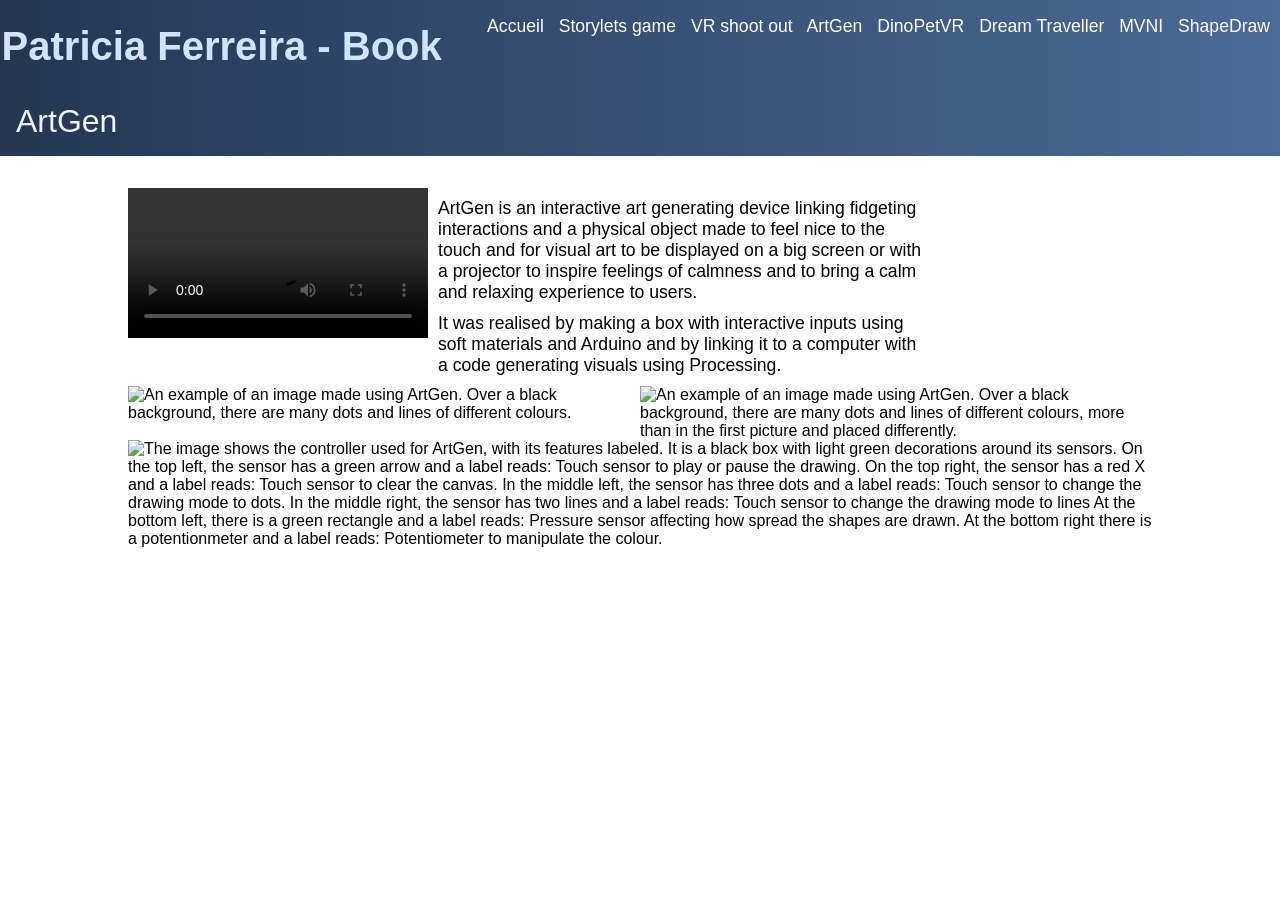
==== Projets/artGen.html @ 6ca0bab5 "added project html" ====
<!DOCTYPE html>
<html lang="fr">
    <head>
        <meta charset="utf-8">
        <title>ArtGen</title>
        <link href="../style.css" rel="stylesheet">
    </head>


    <body>
        <header>
            <a href="../index.html"><h1>Patricia Ferreira - Book</h1></a>
            <nav>
                <a href="../index.html">Accueil</a>
                <a href="storyletsGame.html">Storylets game</a>
                <a href="vrShootout.html">VR shoot out</a>
                <a href="artGen.html">ArtGen</a>
                <a href="dinoPetVR.html">DinoPetVR</a>
                <a href="dreamTraveller.html">Dream Traveller</a>
                <a href="mvni.html">MVNI</a>
                <a href="shapeDraw.html">ShapeDraw</a>
            </nav>
        </header>


        <main>
            <section class="titleSection">
                <h2>ArtGen</h2>
            </section>
            <section class="mainContent">
                <div>
                    <!--TODO caption-->
                    <video controls="controls" src="../Media/IxD_Movie.mp4" title="ArtGen video" 
                    alt="A video presentation of ArtGen showcasing its features and a few examples of the results obtained with it">
                    </video>
                </div>
                <div>
                    <p>
                        ArtGen is an interactive art generating device linking fidgeting interactions and a physical object made to feel nice to the touch and for visual art to be displayed on a big screen or with a projector to inspire feelings of calmness and to bring a calm and relaxing experience to users.
                    </p>
                    <p>
                        It was realised by making a box with interactive inputs using soft materials and Arduino and by linking it to a computer with a code generating visuals using Processing.
                    </p>
                </div>
                <div>
                    <img src="../Media/artgen1.png" title="ArtGen image 1"
                    alt="An example of an image made using ArtGen. Over a black background, there are many dots and lines of different colours.">
                </div>
                <div>
                    <img src="../Media/artgen2.png" title="ArtGen image 2"
                    alt="An example of an image made using ArtGen. Over a black background, there are many dots and lines of different colours, more than in the first picture and placed differently.">
                </div>
                <img src="../Media/artgenobj.png" title="ArtGen haptic object"
                alt="The image shows the controller used for ArtGen,  with its features labeled. It is a black box with light green decorations around its sensors. 
                On the top left, the sensor has a green arrow and a label reads: Touch sensor to play or pause the drawing.
                On the top right, the sensor has a red X and a label reads: Touch sensor to clear the canvas.
                In the middle left, the sensor has three dots and a label reads: Touch sensor to change the drawing mode to dots.
                In the middle right, the sensor has two lines and a label reads: Touch sensor to change the drawing mode to lines
                At the bottom left, there is a green rectangle and a label reads: Pressure sensor affecting how spread the shapes are drawn.
                At the bottom right there is a potentionmeter and a label reads: Potentiometer to manipulate the colour.">
            </section>
        </main>


        <footer>
           
        </footer>
    </body>
</html>
---- style.css ----
* {
  margin: 0;
}

header {
    padding-top: 1em;
    padding-bottom: 1em;
    display: flex;
    flex-direction: row;
    justify-content: space-between;
    padding-left: 0.1em;
}



body {
    font-family: 'Calibri', sans-serif;
    
}

p, nav {
    font-size: 1.1em;
}

h1 {
    font-size: 2.5em;
    color: #d1e4ff;
    padding-top: 0.2em;
    padding-bottom: 0.2em;
}

.titleSection, header{
    background: linear-gradient(90deg, #233752, #4b6a96);
    color: white;
}

header a {
    color: white;
    text-decoration: none;
    margin-right: 10px;
}

nav a:hover {
    color: white;
    text-decoration: underline;
}

h2 {
    font-size: 2em;
    font-weight: lighter;
    color: #ecf4ff;
    padding-left: 0.5em;
    padding-top: 0.3em;
    padding-bottom: 0.5em;
}



.mainContent {
    display: flex;
    flex-direction: row;
    flex-wrap: wrap;

    margin-top: 2em;
    margin-bottom: 2em;
    margin-left: 8em;
    margin-right: 8em;
}

.mainContent img {
    object-fit: cover;
    width: 100%;
}

.mainContent div {
    max-width: 50%;
}

.mainContent p {
    margin: 10px;
}

video {
    width: 100%;
}


object {
    margin-left: 1em;
}

/*
img.resize {
    width:540px; 
    height: auto;
}
*/

.listeProjet {
    margin-top: 5em;
    margin-left: 10%;
    margin-right: 10%;
    display: grid;
    grid-template-columns: repeat(3, 1fr);
    grid-template-rows: repeat(3, 300px);
    column-gap: 2em;
    row-gap: 10em;
    margin-bottom: 100px;
}

.listeProjet .projetBox {
    padding: 1px, 1px, 1px, 10px;
    margin: auto;
    width: 100%;
    height: 100%;
    text-align: center;
}

.listeProjet img {
    width: 100%;
    height: 100%;
    object-fit: cover;
}

.listeProjet h2 {
    color: #233752;
    
}

.listeProjet p {
    color: #4b6a96;
}

.listeProjet a {
    text-decoration: none;
}

.listeProjet h2:hover {
    text-decoration: underline;
}


@media screen and (max-width: 996px) {
    header{
        flex-direction: column;
        align-items: center;
        justify-content: center;
    }

    nav {
        flex-direction: column;
        align-items: center;
        justify-content: center;
        margin-left: 1em;
        text-align: center;
    }

    .listeProjet {
        display: flex;
        flex-direction: column;
    }

    .mainContent {
        flex-direction: column;
        margin-top: 2em;
        margin-bottom: 2em;
        margin-left: 2em;
        margin-right: 2em;
    }

    .mainContent div {
        max-width: 100%;
    }
}
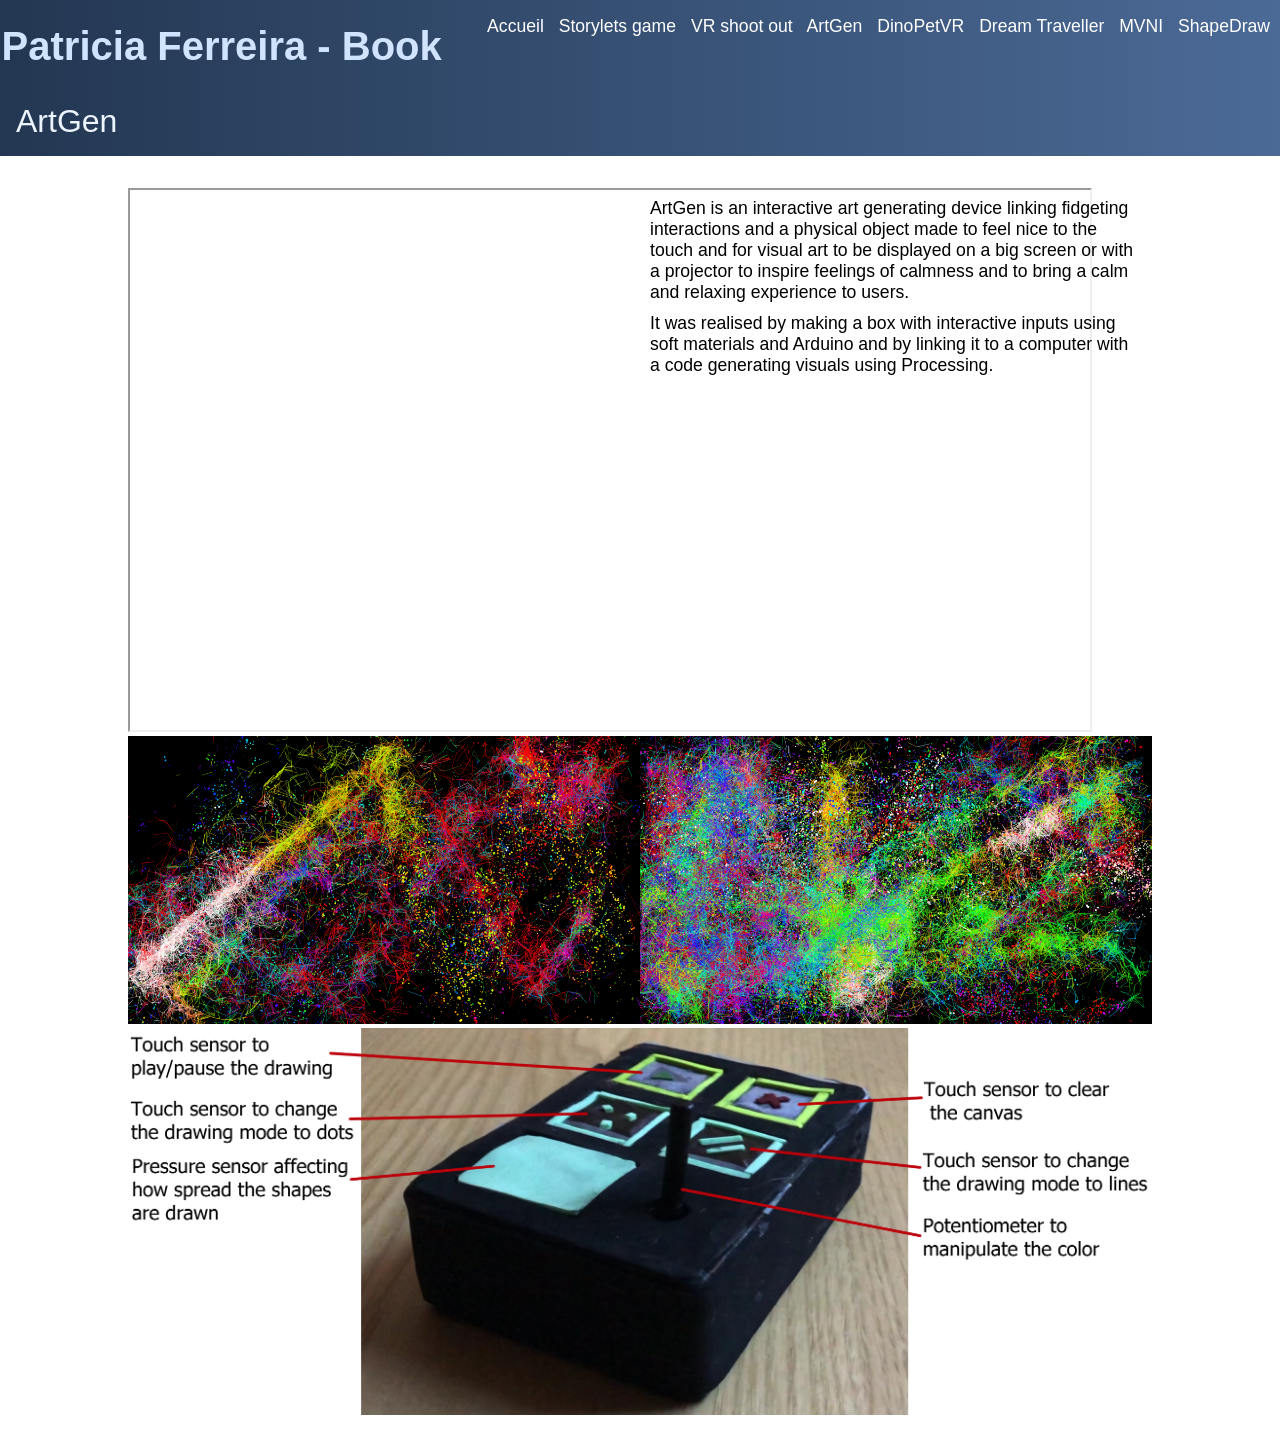
==== commit ced75ada: "Update video presentation method in artGen.html Replaced video tag with iframe for ArtGen video pres" ====
--- a/Projets/artGen.html
+++ b/Projets/artGen.html
@@ -30,9 +30,14 @@
             <section class="mainContent">
                 <div>
                     <!--TODO caption-->
+                    <!--
                     <video controls="controls" src="../Media/IxD_Movie.mp4" title="ArtGen video" 
                     alt="A video presentation of ArtGen showcasing its features and a few examples of the results obtained with it">
                     </video>
+                    -->
+                    <iframe src="https://drive.google.com/file/d/1bdeIIXSN-faOEJvXz1SjVC74mCLIW9zQ/preview" width="960" height="540" title="ArtGen video" 
+                    alt="A video presentation of ArtGen showcasing its features and a few examples of the results obtained with it">
+                    </iframe>
                 </div>
                 <div>
                     <p>
@@ -66,4 +71,4 @@
            
         </footer>
     </body>
-</html>+</html>
